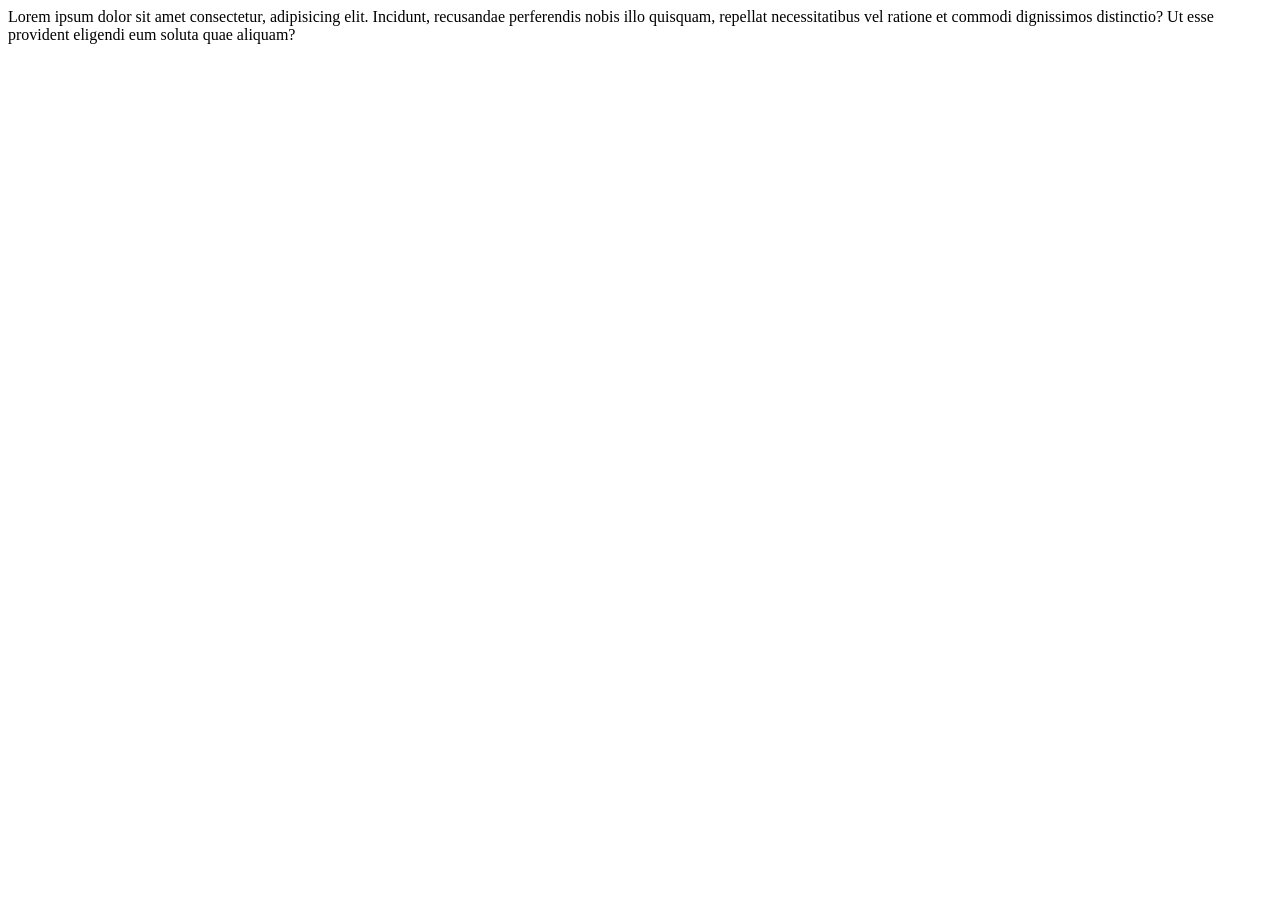
==== website.html @ 2a4f2659 "first commit" ====
<!DOCTYPE html>
<html lang="en">
<head>
    <meta charset="UTF-8">
    <meta name="viewport" content="width=device-width, initial-scale=1.0">
    <title>website</title>
</head>
<body>
    <div>
Lorem ipsum dolor sit amet consectetur, adipisicing elit. 
Incidunt, recusandae perferendis nobis illo quisquam, 
repellat necessitatibus vel ratione et commodi dignissimos 
distinctio? Ut esse provident eligendi eum soluta 
quae aliquam?
    </div>
</body>
</html>
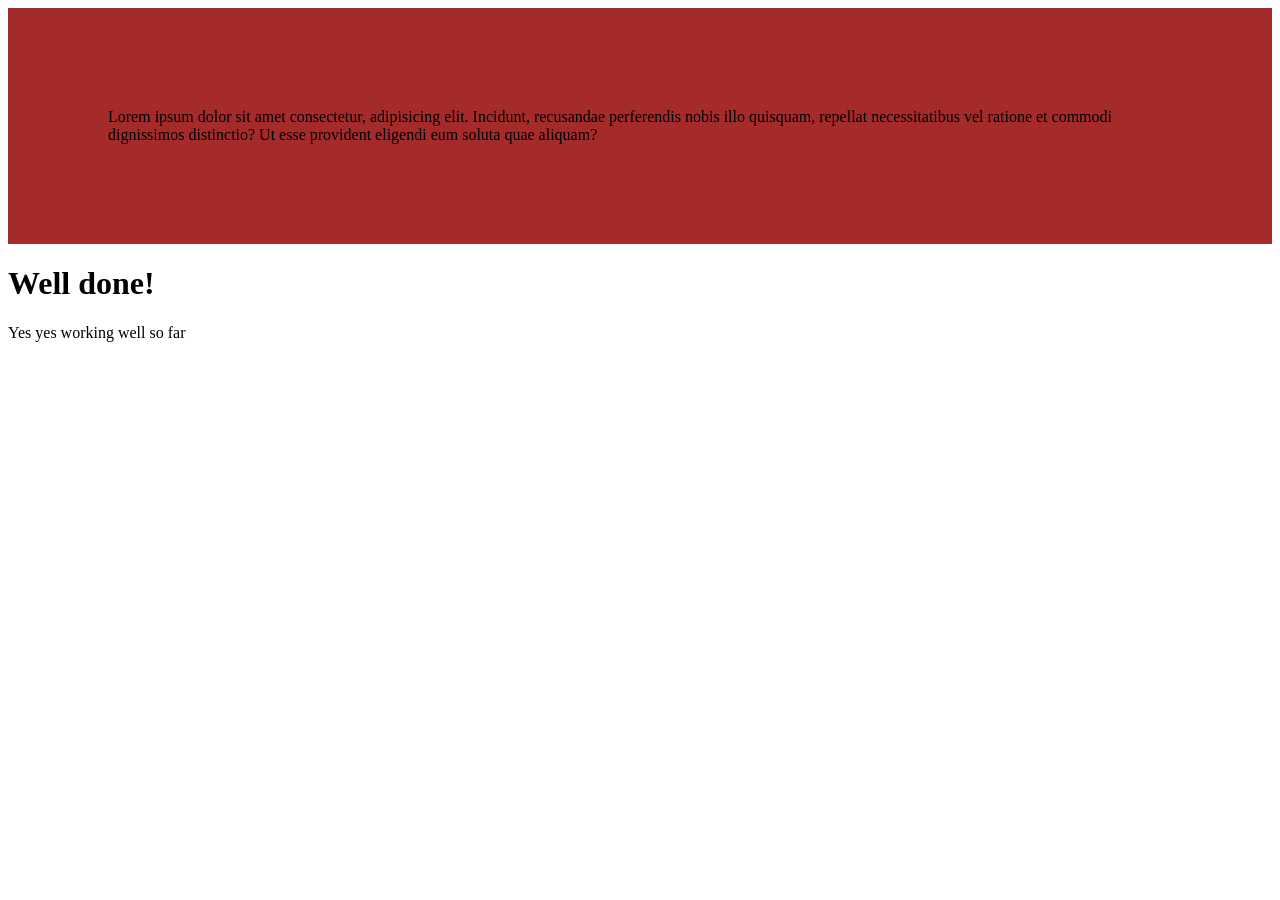
==== commit 0dc23f7e: "Added blog css" ====
--- a/website.html
+++ b/website.html
@@ -4,6 +4,7 @@
     <meta charset="UTF-8">
     <meta name="viewport" content="width=device-width, initial-scale=1.0">
     <title>website</title>
+    <link rel="stylesheet" href="styles/blog.css">
 </head>
 <body>
     <div>
@@ -13,5 +14,7 @@
 distinctio? Ut esse provident eligendi eum soluta 
 quae aliquam?
     </div>
+    <h1>Well done!</h1>
+    <p>Yes yes working well so far</p>
 </body>
 </html>
--- a/styles/blog.css
+++ b/styles/blog.css
@@ -0,0 +1,4 @@
+div{
+background-color: brown;
+padding: 100px;
+}
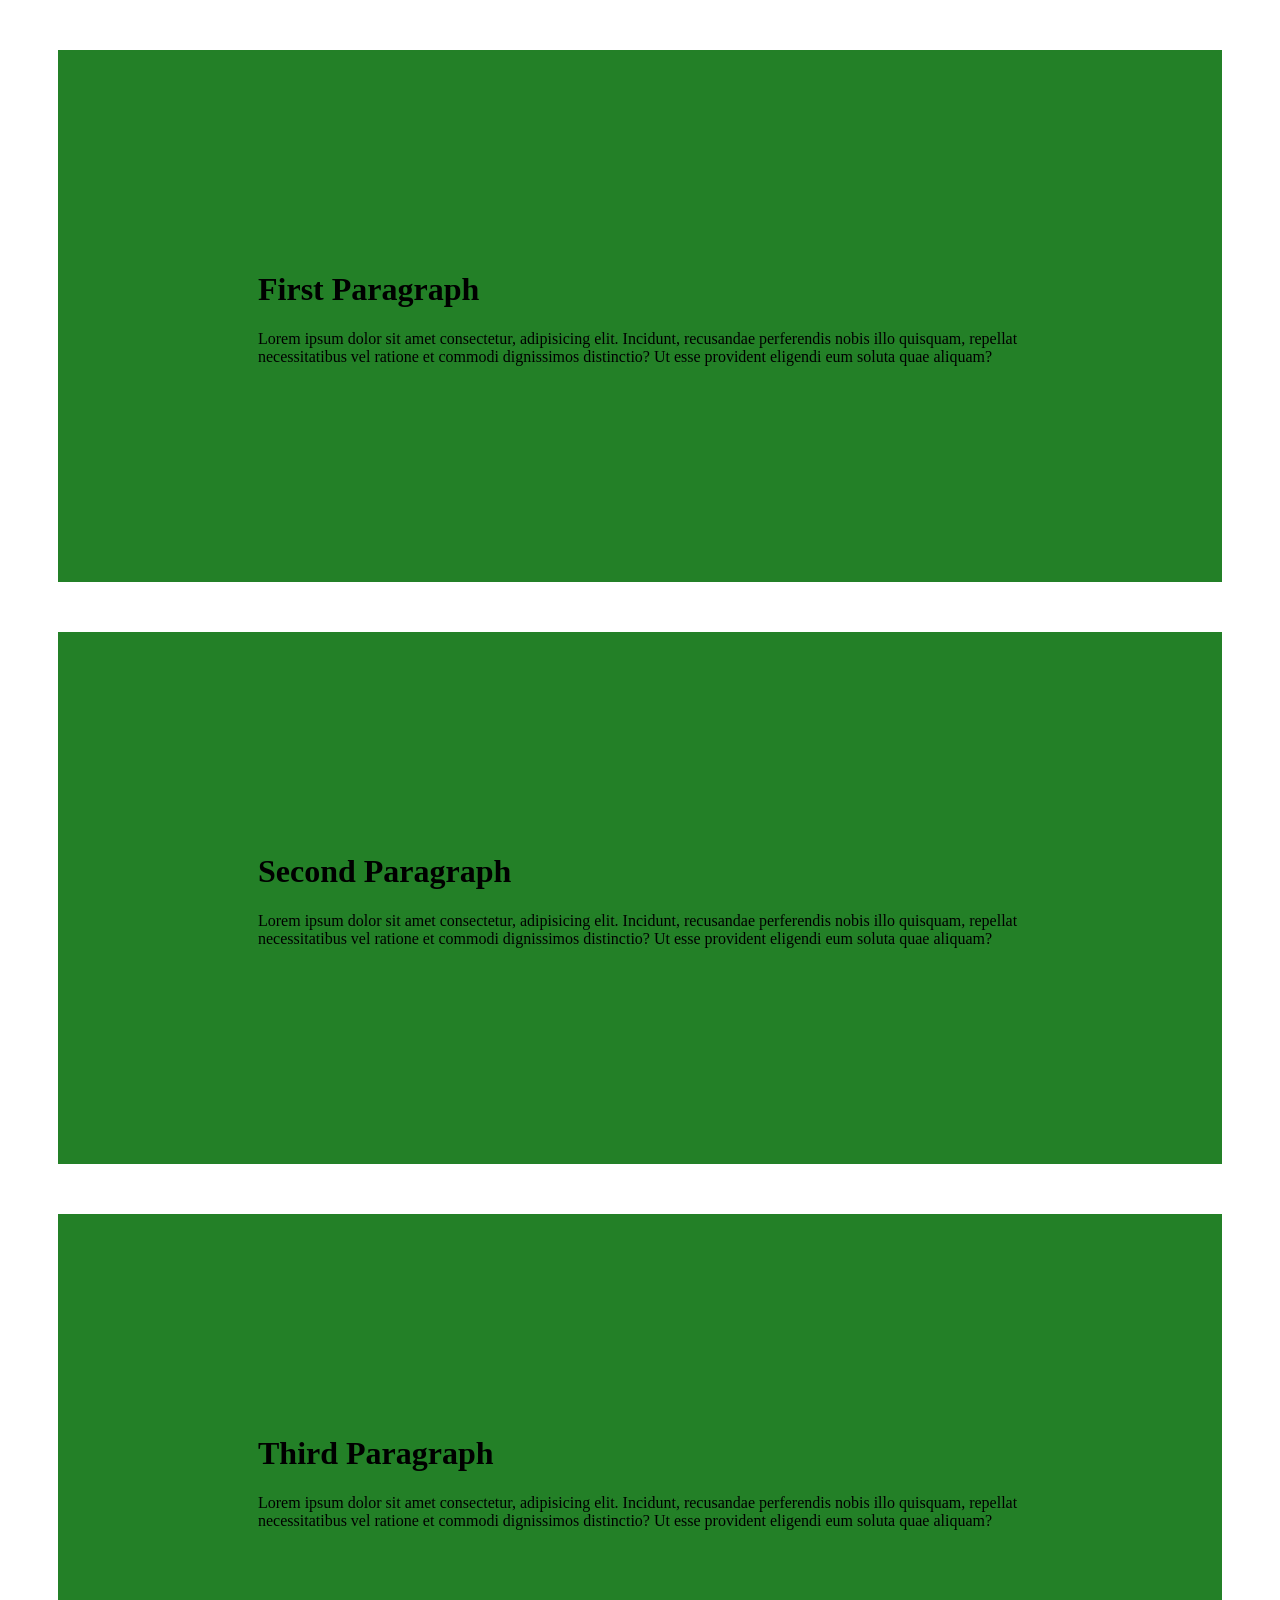
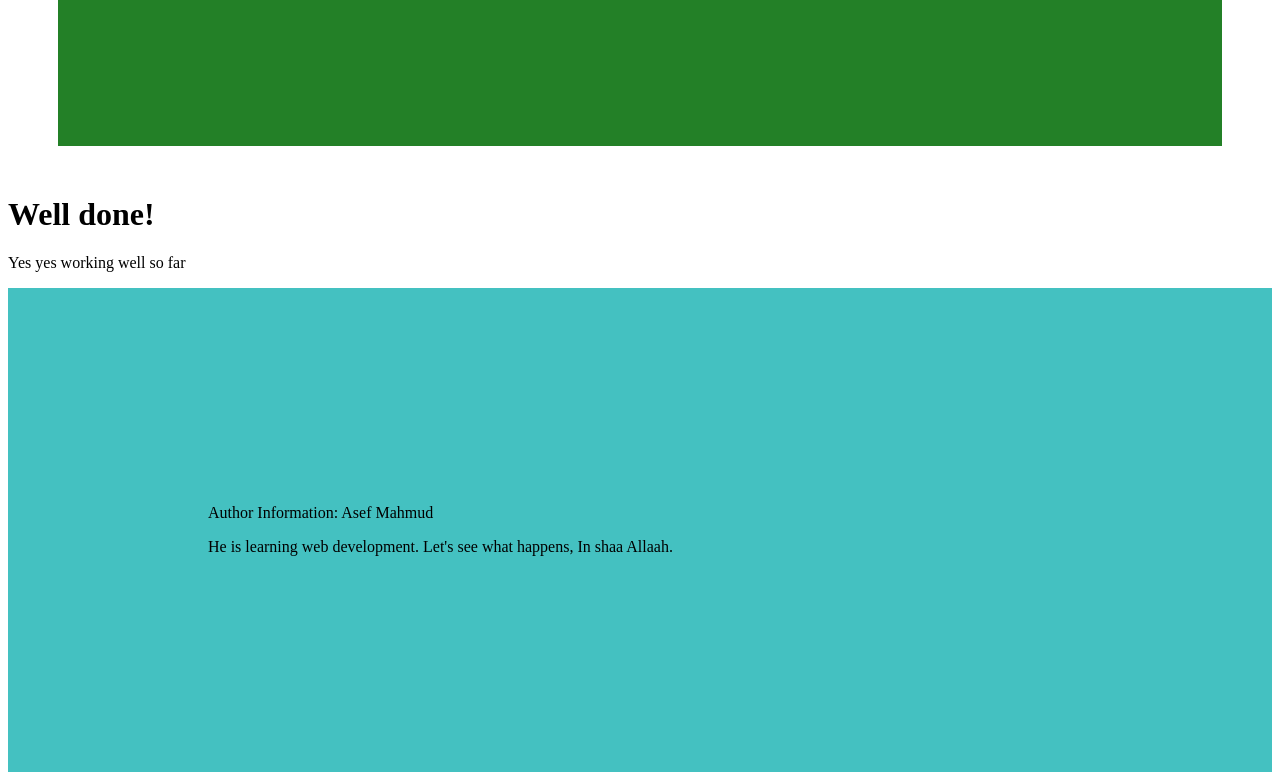
==== commit 7336d5f8: "added new css and html" ====
--- a/website.html
+++ b/website.html
@@ -8,13 +8,41 @@
 </head>
 <body>
     <div>
+        <h1>First Paragraph</h1>
+        <p>
 Lorem ipsum dolor sit amet consectetur, adipisicing elit. 
 Incidunt, recusandae perferendis nobis illo quisquam, 
 repellat necessitatibus vel ratione et commodi dignissimos 
 distinctio? Ut esse provident eligendi eum soluta 
 quae aliquam?
+</p>
+    </div>
+    <div>
+        <h1>Second Paragraph</h1>
+        <p>
+Lorem ipsum dolor sit amet consectetur, adipisicing elit. 
+Incidunt, recusandae perferendis nobis illo quisquam, 
+repellat necessitatibus vel ratione et commodi dignissimos 
+distinctio? Ut esse provident eligendi eum soluta 
+quae aliquam?
+</p>
+    </div>
+    <div>
+        <h1>Third Paragraph</h1>
+        <p>
+Lorem ipsum dolor sit amet consectetur, adipisicing elit. 
+Incidunt, recusandae perferendis nobis illo quisquam, 
+repellat necessitatibus vel ratione et commodi dignissimos 
+distinctio? Ut esse provident eligendi eum soluta 
+quae aliquam?
+</p>
     </div>
     <h1>Well done!</h1>
     <p>Yes yes working well so far</p>
+
+    <footer>
+        <p>Author Information: Asef Mahmud</p>
+        <p>He is learning web development. Let's see what happens, In shaa Allaah.</p>
+    </footer>
 </body>
 </html>
--- a/styles/blog.css
+++ b/styles/blog.css
@@ -1,4 +1,9 @@
 div{
-background-color: brown;
-padding: 100px;
+background-color: rgb(35, 128, 39);
+padding: 200px;
+margin: 50px ;
+}
+footer{
+background-color: rgb(68, 193, 193);
+padding: 200px;
 }
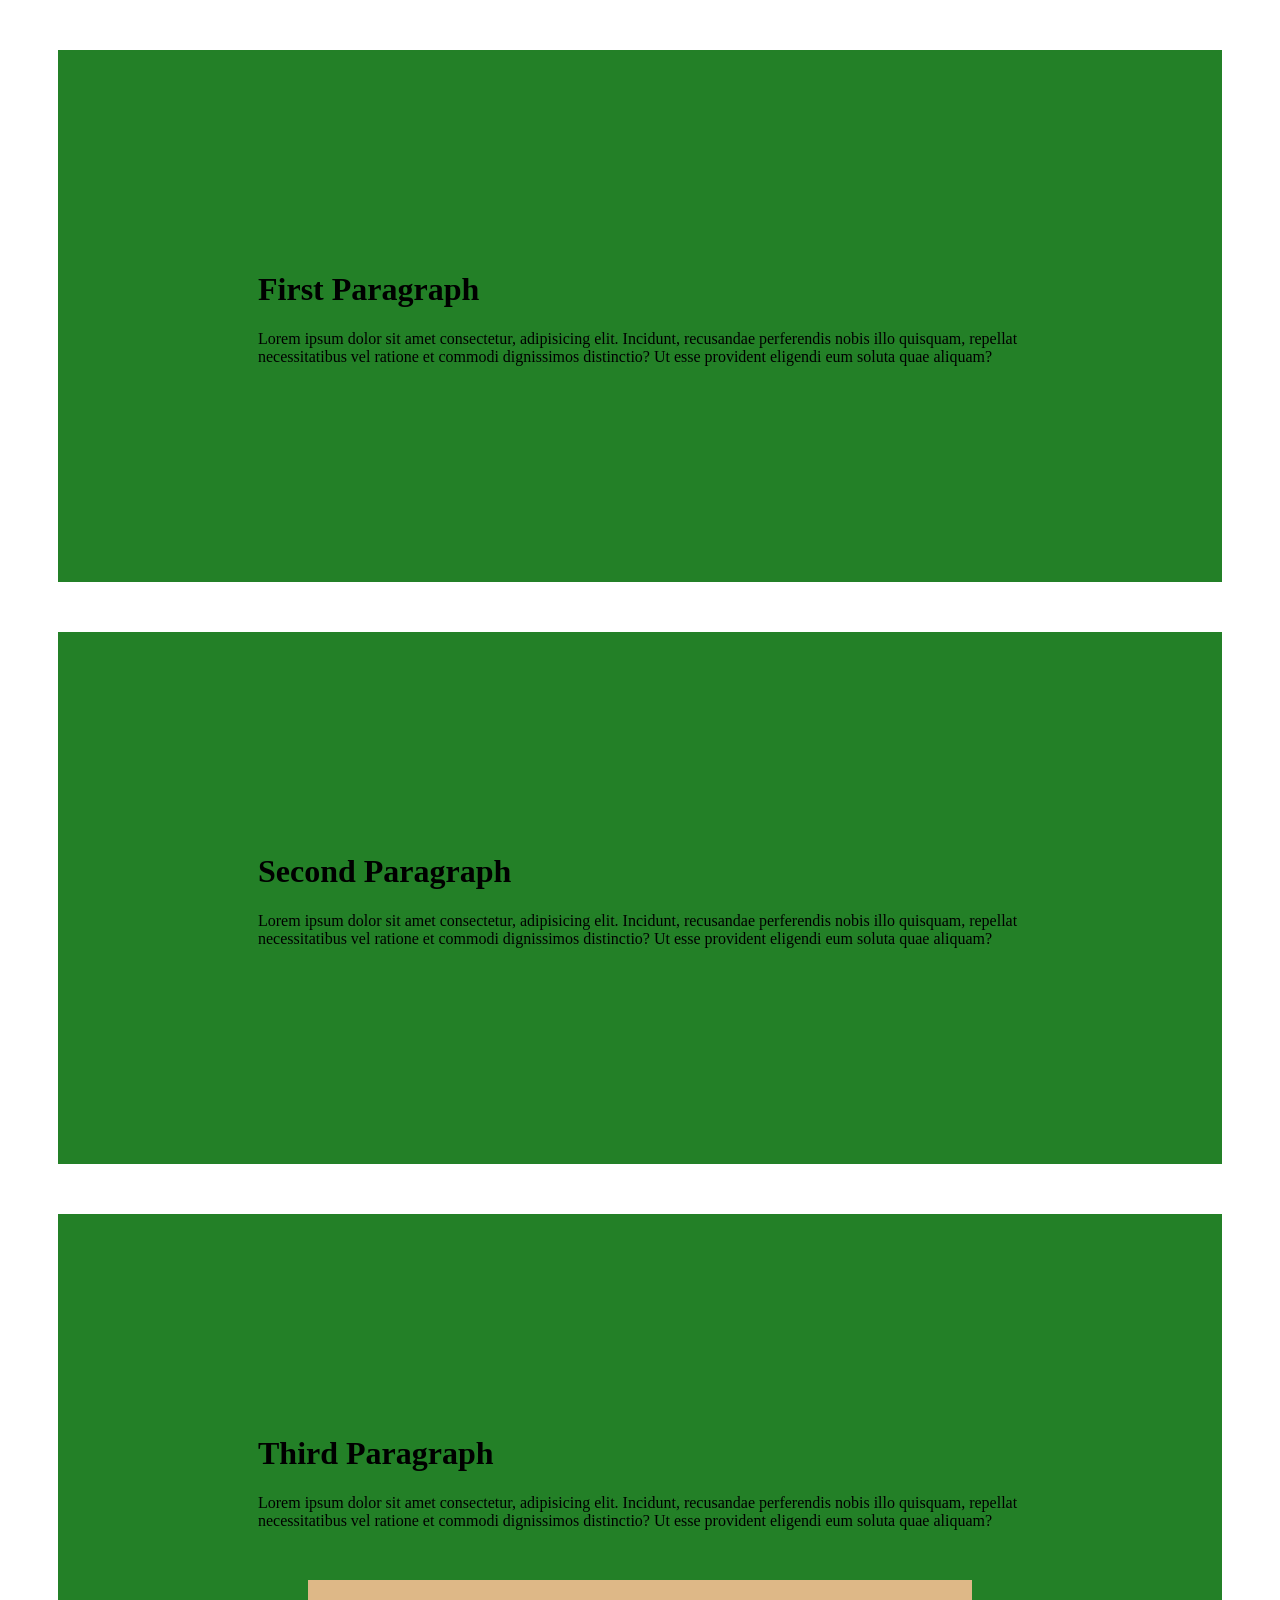
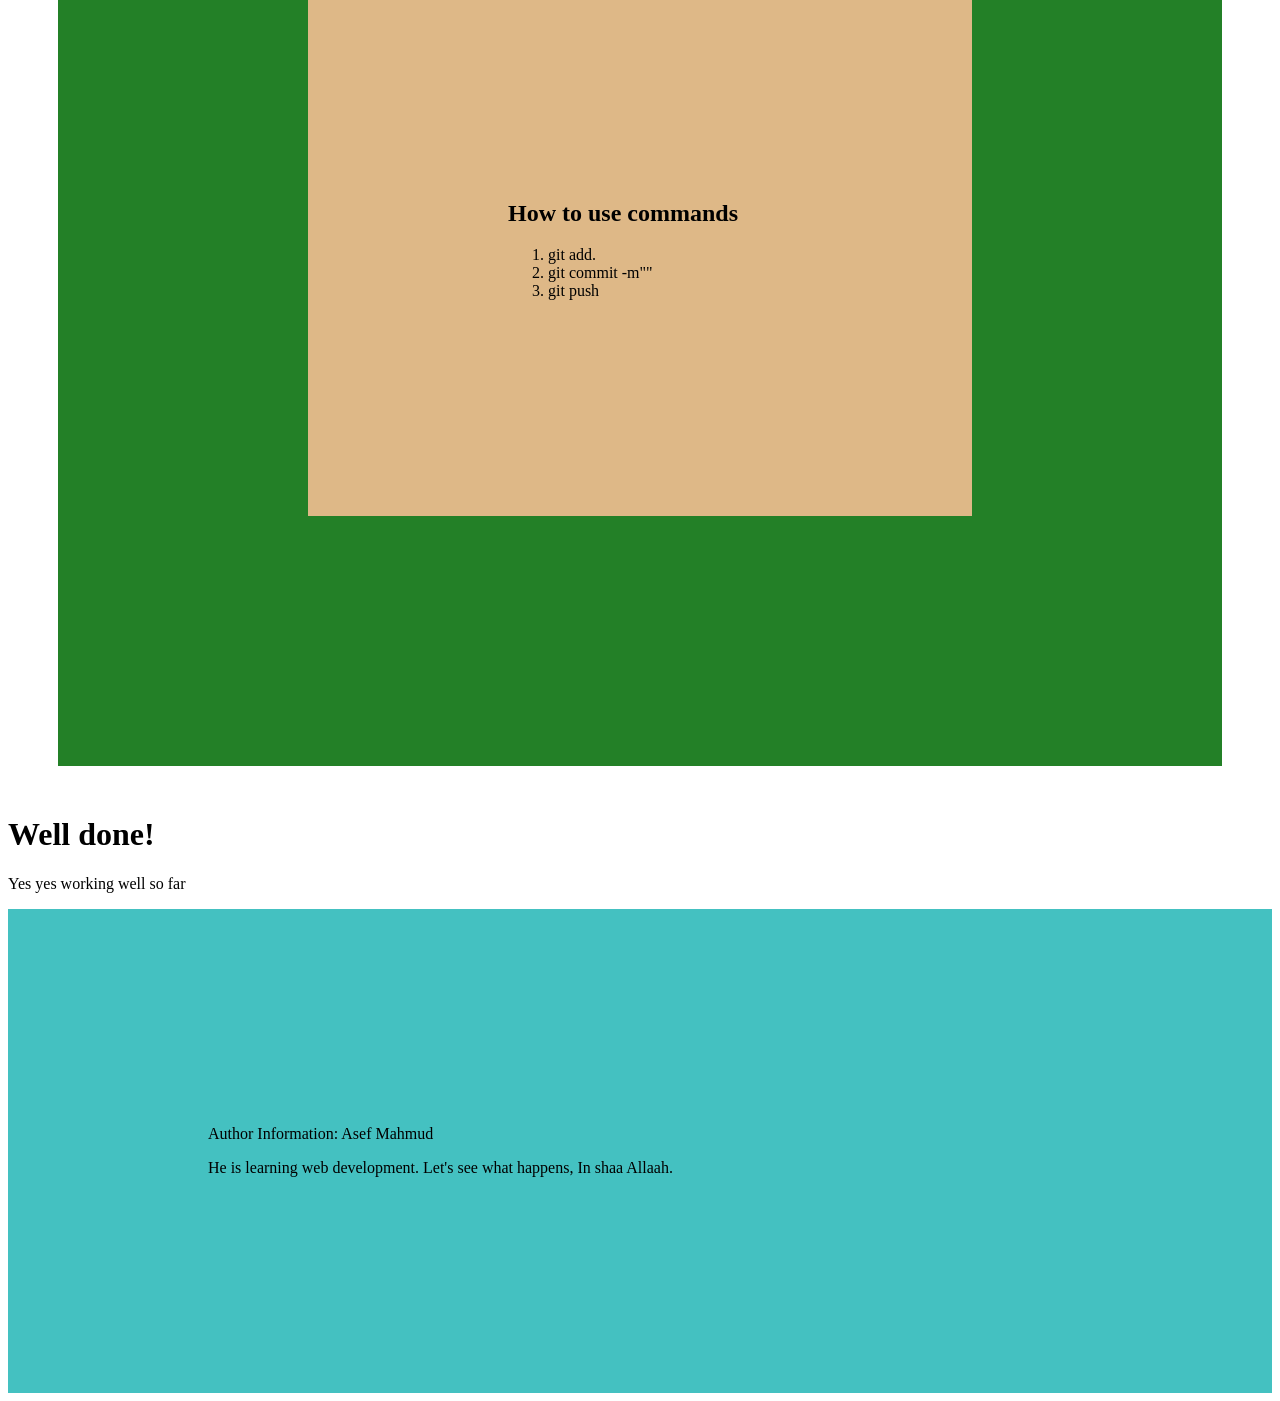
==== commit 0b0c31b7: "new div and css added" ====
--- a/website.html
+++ b/website.html
@@ -36,6 +36,14 @@
 distinctio? Ut esse provident eligendi eum soluta 
 quae aliquam?
 </p>
+<div id="apple">
+<h2>How to use commands</h2>
+<ol>
+    <li>git add.</li>
+    <li>git commit -m""</li>
+    <li>git push</li>
+</ol>
+</div>
     </div>
     <h1>Well done!</h1>
     <p>Yes yes working well so far</p>
--- a/styles/blog.css
+++ b/styles/blog.css
@@ -3,6 +3,11 @@
 padding: 200px;
 margin: 50px ;
 }
+#apple{
+background-color: burlywood;
+padding: 200px;
+margin: 50px;
+}
 footer{
 background-color: rgb(68, 193, 193);
 padding: 200px;
